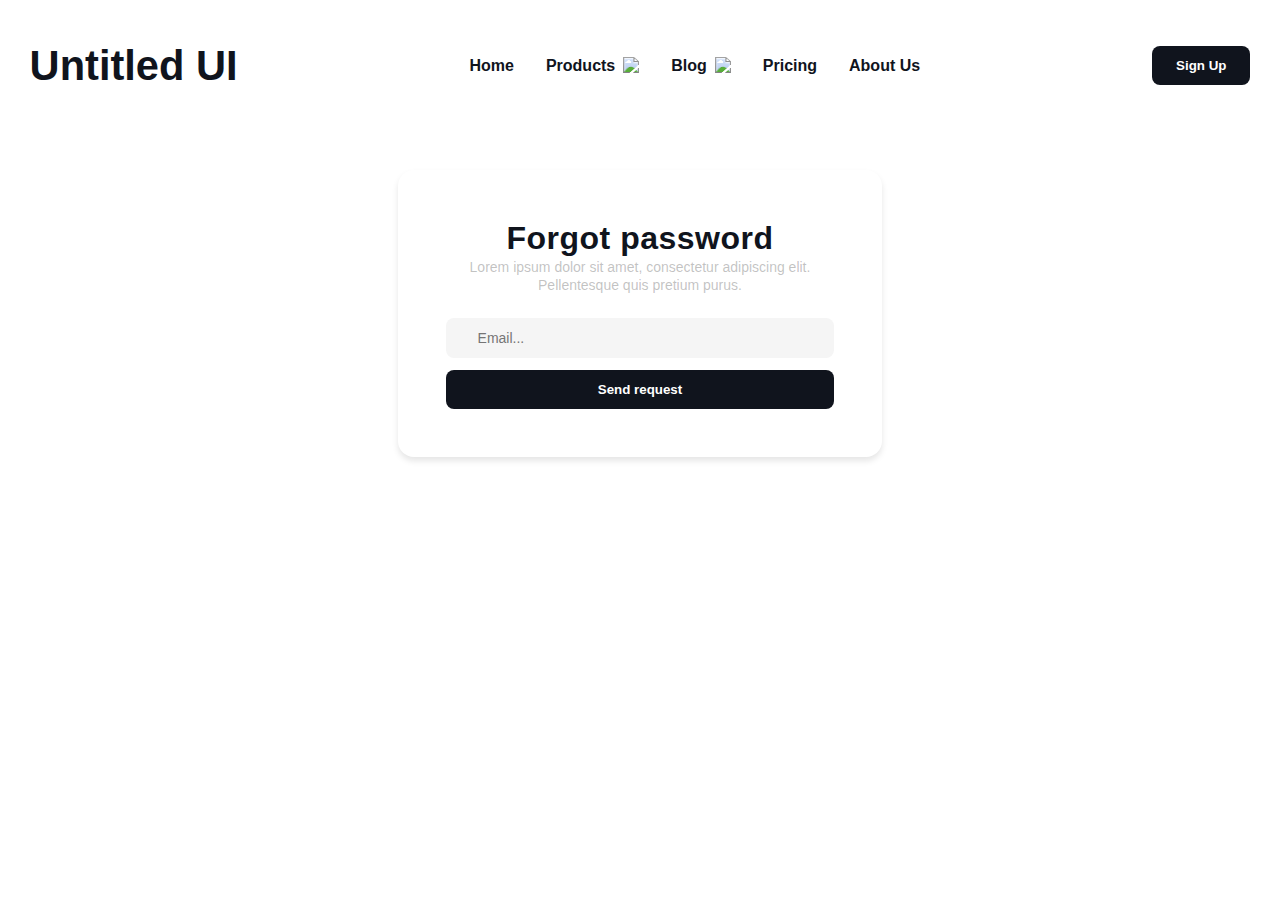
==== src/app/ForgotPasswd/index.html @ db7f8ca5 "frontend: added expand and forgot passwd" ====
<!DOCTYPE html>
<html lang="en">

<head>
    <meta charset="UTF-8">
    <meta name="viewport" content="width=device-width, initial-scale=1.0">
    <title>Signup</title>
    <link rel="stylesheet" href="./styles.css" />
</head>

<body>
    <header>
        <a href="../Home/index.html" class="logo">
            <h1>Untitled UI</h1>
        </a>
        <ul>
            <li><a href="../Home/index.html">Home</a></li>
            <li class="dropdown">
                <a href="#">Products <img src="../../../public/assets/arrow.svg" /></a>
                <ul class="dropdown-menu">
                    <li><a href="#">Featured</a></li>
                    <li><a href="#">Top sales</a></li>
                    <li><a href="#">Limited collection</a></li>
                </ul>
            </li>
            <li class="dropdown">
                <a href="#">Blog <img src="../../../public/assets/arrow.svg" /></a>
                <ul class="dropdown-menu">
                    <li><a href="#">News</a></li>
                    <li><a href="#">Top rated</a></li>
                    <li><a href="#">Subcription</a></li>
                </ul>
            </li>
            <li><a href="#">Pricing</a></li>
            <li><a href="#">About Us</a></li>
        </ul>
        <div>
            <a href="../Signup/index.html">
                <button class="charcoal">Sign Up</button>
            </a>
        </div>
    </header>
    <main>
        <div class="card-container">
            <div class="card-wrapper">
                <div class="title-wrapper">
                    <h1>Forgot password</h1>
                    <p>Lorem ipsum dolor sit amet, consectetur adipiscing elit.<br /> Pellentesque quis pretium purus.
                    </p>
                </div>
                <div class="credentials-wrapper">
                    <input type="email" id="email" name="email" placeholder="Email...">
                    <button class="charcoal">Send request</button>
                </div>
            </div>
        </div>
    </main>

    <script src="./index.js"></script>
</body>

</html>
---- src/app/ForgotPasswd/styles.css ----
:root {
    --charcoal: #10141D;
}

* {
    font-family: 'Inter', sans-serif;
    padding: 0;
    margin: 0;
}

body {
    padding: 2%;
}

header {
    display: flex;
    flex-direction: row;
    justify-content: space-between;
    align-items: center;
    padding: 16px 4px;
    background-color: #FFFF;
}

.logo {
    font-size: 1.3rem;
    color: var(--charcoal);
    text-decoration: none;
}

ul {
    display: flex;
    flex-direction: row;
    gap: 32px;
    list-style: none;
}

li a {
    text-decoration: none;
    display: flex;
    flex-direction: row;
    gap: 8px;
    color: var(--charcoal);
    font-weight: 600;
}

.dropdown {
    position: relative;
}

.dropdown-menu {
    position: absolute;
    display: flex;
    flex-direction: column;
    gap: 0;
    left: 0;
    top: 100%;
    background: white;
    box-shadow: 0 4px 6px rgba(0, 0, 0, 0.1);
    border-radius: 5px;
    list-style: none;
    padding: 10px 0;
    min-width: 150px;

    opacity: 0;
    visibility: hidden;
    transform: translateY(10px);
    transition: opacity 200ms ease, transform 200ms ease;
}

.dropdown-menu li {
    padding: 8px 20px;
}

.dropdown-menu li a {
    color: var(--charcoal);
    padding: 8px 12px;
    display: block;
}

.dropdown-menu li:hover {
    background: #f5f5f5;
}

.dropdown:hover .dropdown-menu {
    opacity: 1;
    visibility: visible;
    transform: translateY(0);
}

button {
    padding: 12px 24px;
    border: none;
    font-weight: 600;
    cursor: pointer;
    border-radius: 8px;
    transition: transform 130ms ease-out;
}

button:hover {
    transform: scale(1.1);
}

.charcoal {
    background-color: #10141D;
    color: #FFFF;
}

.transparent {
    background-color: transparent;
    border: 2px solid #FFFF;
    color: #FFFF;
}

.grey {
    background-color: #e9e9e967;
    border: 2px solid #FFFF;
    color: #FFFF;
}

footer {
    border-radius: 16px;
    background-color: var(--charcoal);
    color: #FFFF;
    padding: 32px 40px;
}

.footer-wrapper {
    display: flex;
    flex-direction: column;
    align-items: center;
    width: 100%;
}

.footer-wrapper h2 {
    margin-top: 32px;
    line-height: 150%;
    letter-spacing: 1px;
    font-size: 2.1rem;
}

.footer-wrapper p {
    line-height: 200%;
}

.buttons-wrapper {
    display: flex;
    flex-direction: row;
    gap: 16px;
    padding: 32px 0;
}

.copiright-wrapper {
    display: flex;
    flex-direction: row;
    justify-content: space-between;
    width: 100%;
}

.copiright-wrapper p {
    font-size: 14px;
}

footer ul {
    display: flex;
    flex-direction: column;
    gap: 16px;
}

footer ul a {
    color: #FFFF;
    font-weight: 400;
    font-size: 14px;
}

.contacts-wrapper {
    display: flex;
    flex-direction: row;
    justify-content: space-between;
    width: 90%;
    margin: 72px 32px;
}



main {
    display: flex;
    flex-direction: column;
    align-items: center;
    justify-content: center;
    padding: 64px 0 64px 0;
}

.card-container {
    display: flex;
    flex-direction: column;
    box-shadow: 0 4px 6px rgba(0, 0, 0, 0.1);
    border-radius: 16px;
}

.card-wrapper {
    display: flex;
    flex-direction: column;
    gap: 24px;
    padding: 48px;
    align-items: center;
}

.title-wrapper {
    text-align: center;
    padding: 0 24px;
}

.title-wrapper h1 {
    color: var(--charcoal);
    line-height: 130%;
    letter-spacing: 0.5px;

}

.title-wrapper p {
    color: #69696967;
    font-size: 14px;
    line-height: 125%;
}

.credentials-wrapper {
    display: flex;
    flex-direction: column;
    width: 100%;
    gap: 12px;
}

.credentials-wrapper a {
    color: var(--charcoal);
    font-size: 14px;
}

.credentials-wrapper a {
    text-align: end;
}

.credentials-wrapper input {
    padding: 12px 32px;
    border-radius: 8px;
    font-size: 14px;
    border: none;
    background-color: #f5f5f5;
}

#email {
    background-image: url('../../../public/assets/email.svg');
    background-position: 10px center;
    background-repeat: no-repeat;
    background-size: 16px;
}

#password {
    background-image: url('../../../public/assets/lock.svg');
    background-position: 10px center;
    background-repeat: no-repeat;
    background-size: 14px;
}

input:focus {
    outline: 2px solid var(--charcoal);
}

input:invalid {
    outline: 2px solid red;
}

.nocredentials-wrapper {
    display: flex;
    flex: row;
    justify-content: space-between;
    width: 100%;
}

.nocredentials-wrapper div {
    display: flex;
    flex-direction: row;
    align-items: center;
    justify-content: center;
    padding: 16px 32px;
    margin: 0 8px;
    box-shadow: 0 4px 6px rgba(0, 0, 0, 0.1);
    border-radius: 16px;
    width: 100%;
    cursor: pointer;
}

.nocredentials-wrapper div img {
    scale: 120%;
}

.line-wrapper {
    display: flex;
    align-items: center;
    gap: 16px;
    width: 100%;
}

.line-wrapper hr {
    flex-grow: 1;
    border: none;
    height: 1px;
    background-color: #ccc;
}

.line-wrapper p {
    white-space: nowrap;
    margin: 0;
    font-size: 14px;
    color: #666;
}
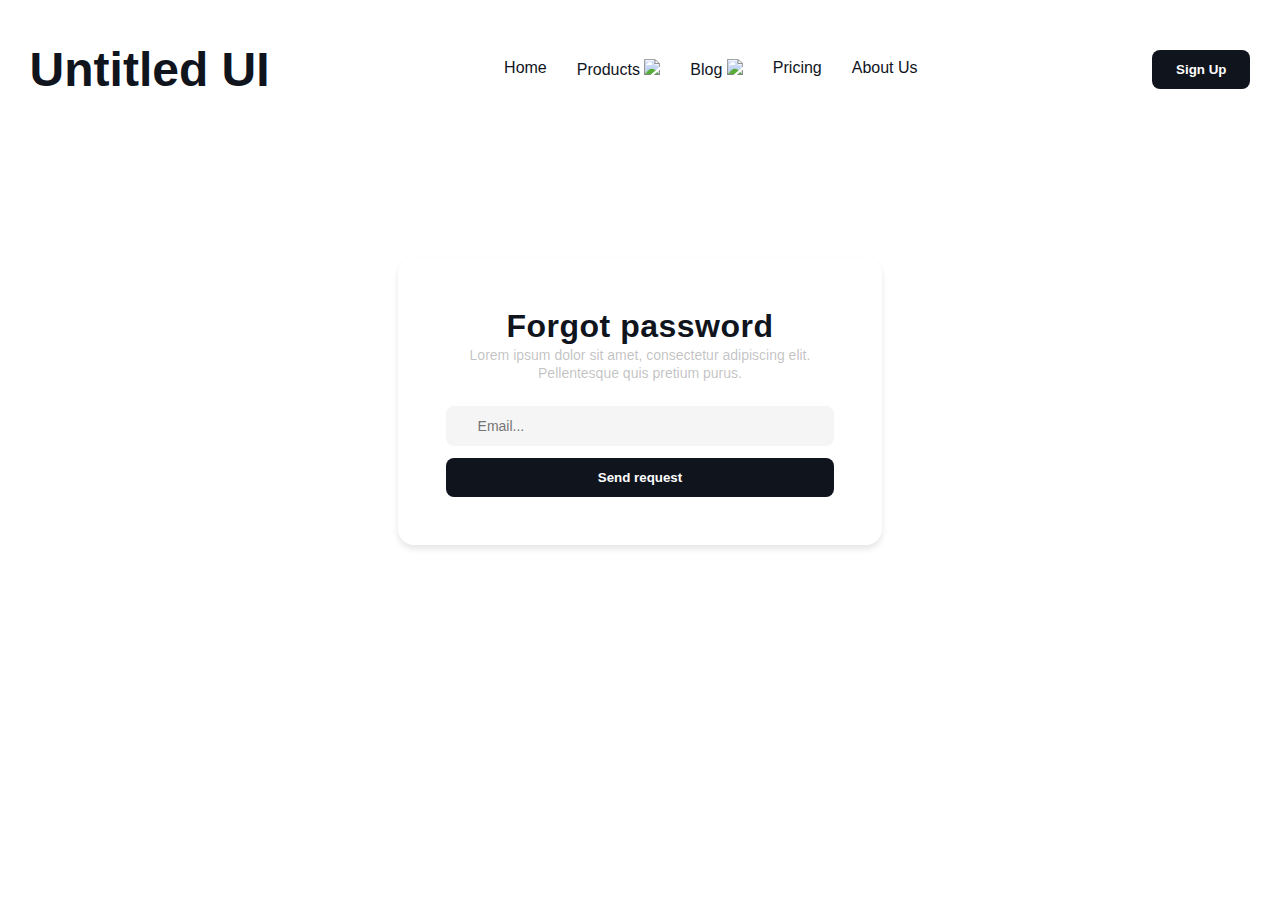
==== commit cf6143ae: "frontend: hamburger menu added" ====
--- a/src/app/ForgotPasswd/index.html
+++ b/src/app/ForgotPasswd/index.html
@@ -4,41 +4,51 @@
 <head>
     <meta charset="UTF-8">
     <meta name="viewport" content="width=device-width, initial-scale=1.0">
-    <title>Signup</title>
+    <title>Forgot password</title>
     <link rel="stylesheet" href="./styles.css" />
 </head>
 
 <body>
     <header>
-        <a href="../Home/index.html" class="logo">
-            <h1>Untitled UI</h1>
-        </a>
-        <ul>
-            <li><a href="../Home/index.html">Home</a></li>
-            <li class="dropdown">
-                <a href="#">Products <img src="../../../public/assets/arrow.svg" /></a>
-                <ul class="dropdown-menu">
-                    <li><a href="#">Featured</a></li>
-                    <li><a href="#">Top sales</a></li>
-                    <li><a href="#">Limited collection</a></li>
-                </ul>
-            </li>
-            <li class="dropdown">
-                <a href="#">Blog <img src="../../../public/assets/arrow.svg" /></a>
-                <ul class="dropdown-menu">
-                    <li><a href="#">News</a></li>
-                    <li><a href="#">Top rated</a></li>
-                    <li><a href="#">Subcription</a></li>
-                </ul>
-            </li>
-            <li><a href="#">Pricing</a></li>
-            <li><a href="#">About Us</a></li>
-        </ul>
-        <div>
-            <a href="../Signup/index.html">
-                <button class="charcoal">Sign Up</button>
+        <nav class="navbar">
+            <a class="logo" href="../../../index.html">
+                <h1>Untitled UI</h1>
             </a>
-        </div>
+
+            <div class="menu-toggle" id="mobile-menu">
+                <span class="bar"></span>
+                <span class="bar"></span>
+                <span class="bar"></span>
+            </div>
+
+            <ul class="nav-links">
+                <li><a href="../../../index.html">Home</a></li>
+                <li class="dropdown">
+                    <a href="#">Products <img src="../../../public/assets/arrow.svg"></a>
+                    <ul class="dropdown-menu">
+                        <li><a href="#">Featured</a></li>
+                        <li><a href="#">Top sales</a></li>
+                        <li><a href="#">Limited collection</a></li>
+                    </ul>
+                </li>
+                <li class="dropdown">
+                    <a href="#">Blog <img src="../../../public/assets/arrow.svg"></a>
+                    <ul class="dropdown-menu">
+                        <li><a href="#">News</a></li>
+                        <li><a href="#">Top rated</a></li>
+                        <li><a href="#">Subscription</a></li>
+                    </ul>
+                </li>
+                <li><a href="#">Pricing</a></li>
+                <li><a href="#">About Us</a></li>
+                <li class="signup-mobile"><a href="./index.html">Sign Up</a></li>
+            </ul>
+            <div class="signup-btn">
+                <a href="./index.html">
+                    <button class="charcoal">Sign Up</button>
+                </a>
+            </div>
+        </nav>
     </header>
     <main>
         <div class="card-container">
@@ -56,7 +66,7 @@
         </div>
     </main>
 
-    <script src="./index.js"></script>
+    <script src="../../util/dropdown.js"></script>
 </body>
 
 </html>--- a/src/app/ForgotPasswd/styles.css
+++ b/src/app/ForgotPasswd/styles.css
@@ -13,78 +13,134 @@
 }
 
 header {
-    display: flex;
-    flex-direction: row;
-    justify-content: space-between;
-    align-items: center;
     padding: 16px 4px;
     background-color: #FFFF;
 }
 
+.navbar {
+    display: flex;
+    flex-direction: row;
+    justify-content: space-between;
+    align-items: center;
+}
+
+.nav-links {
+    list-style: none;
+    display: flex;
+}
+
+.nav-links li {
+    position: relative;
+}
+
+.nav-links a {
+    text-decoration: none;
+    color: var(--charcoal);
+    padding: 10px 15px;
+    display: block;
+}
+
+.nav-links a:hover {
+    background-color: #f1f1f1;
+}
+
+.dropdown-menu {
+    display: none;
+    position: absolute;
+    background-color: #FFFF;
+    border-radius: 16px;
+    padding: 12px 8px;
+    list-style: none;
+    top: 100%;
+    left: 0;
+    min-width: 150px;
+}
+
+.dropdown:hover .dropdown-menu {
+    display: block;
+}
+
+.dropdown-menu li {
+    width: 100%;
+}
+
+.dropdown-menu a {
+    padding: 10px;
+    display: block;
+
+}
+
+.menu-toggle {
+    display: none;
+    flex-direction: column;
+    cursor: pointer;
+}
+
+.bar {
+    width: 30px;
+    height: 4px;
+    background-color: var(--charcoal);
+    margin: 5px 0;
+}
+
 .logo {
-    font-size: 1.3rem;
     color: var(--charcoal);
+    font-size: 1.5rem;
     text-decoration: none;
 }
 
-ul {
-    display: flex;
-    flex-direction: row;
-    gap: 32px;
-    list-style: none;
-}
-
-li a {
-    text-decoration: none;
-    display: flex;
-    flex-direction: row;
-    gap: 8px;
-    color: var(--charcoal);
-    font-weight: 600;
-}
-
-.dropdown {
-    position: relative;
-}
-
-.dropdown-menu {
-    position: absolute;
-    display: flex;
-    flex-direction: column;
-    gap: 0;
-    left: 0;
-    top: 100%;
-    background: white;
-    box-shadow: 0 4px 6px rgba(0, 0, 0, 0.1);
-    border-radius: 5px;
-    list-style: none;
-    padding: 10px 0;
-    min-width: 150px;
-
-    opacity: 0;
-    visibility: hidden;
-    transform: translateY(10px);
-    transition: opacity 200ms ease, transform 200ms ease;
-}
-
-.dropdown-menu li {
-    padding: 8px 20px;
-}
-
-.dropdown-menu li a {
-    color: var(--charcoal);
-    padding: 8px 12px;
-    display: block;
-}
-
-.dropdown-menu li:hover {
-    background: #f5f5f5;
-}
-
-.dropdown:hover .dropdown-menu {
-    opacity: 1;
-    visibility: visible;
-    transform: translateY(0);
+.signup-mobile {
+    display: none;
+}
+
+@media screen and (max-width:768px) {
+
+    .signup-btn {
+        display: none;
+    }
+
+    .signup-mobile {
+        background-color: var(--charcoal);
+        padding: 4px 0;
+        font-weight: 600;
+    }
+
+    .signup-mobile a {
+        color: #FFFF;
+    }
+
+    .menu-toggle {
+        display: flex;
+    }
+
+    .nav-links {
+        display: none;
+        flex-direction: column;
+        width: 100%;
+        background: #FFFF;
+        position: absolute;
+        top: 85px;
+        left: 0;
+    }
+
+    .nav-links.active {
+        display: flex;
+    }
+
+    .nav-links li {
+        text-align: center;
+    }
+
+    .dropdown-menu {
+        position: static;
+        display: none;
+        width: 100%;
+    }
+
+    .dropdown.active .dropdown-menu {
+        display: block;
+    }
+
 }
 
 button {
@@ -187,6 +243,7 @@
     flex-direction: column;
     align-items: center;
     justify-content: center;
+    height: 50vh;
     padding: 64px 0 64px 0;
 }
 
